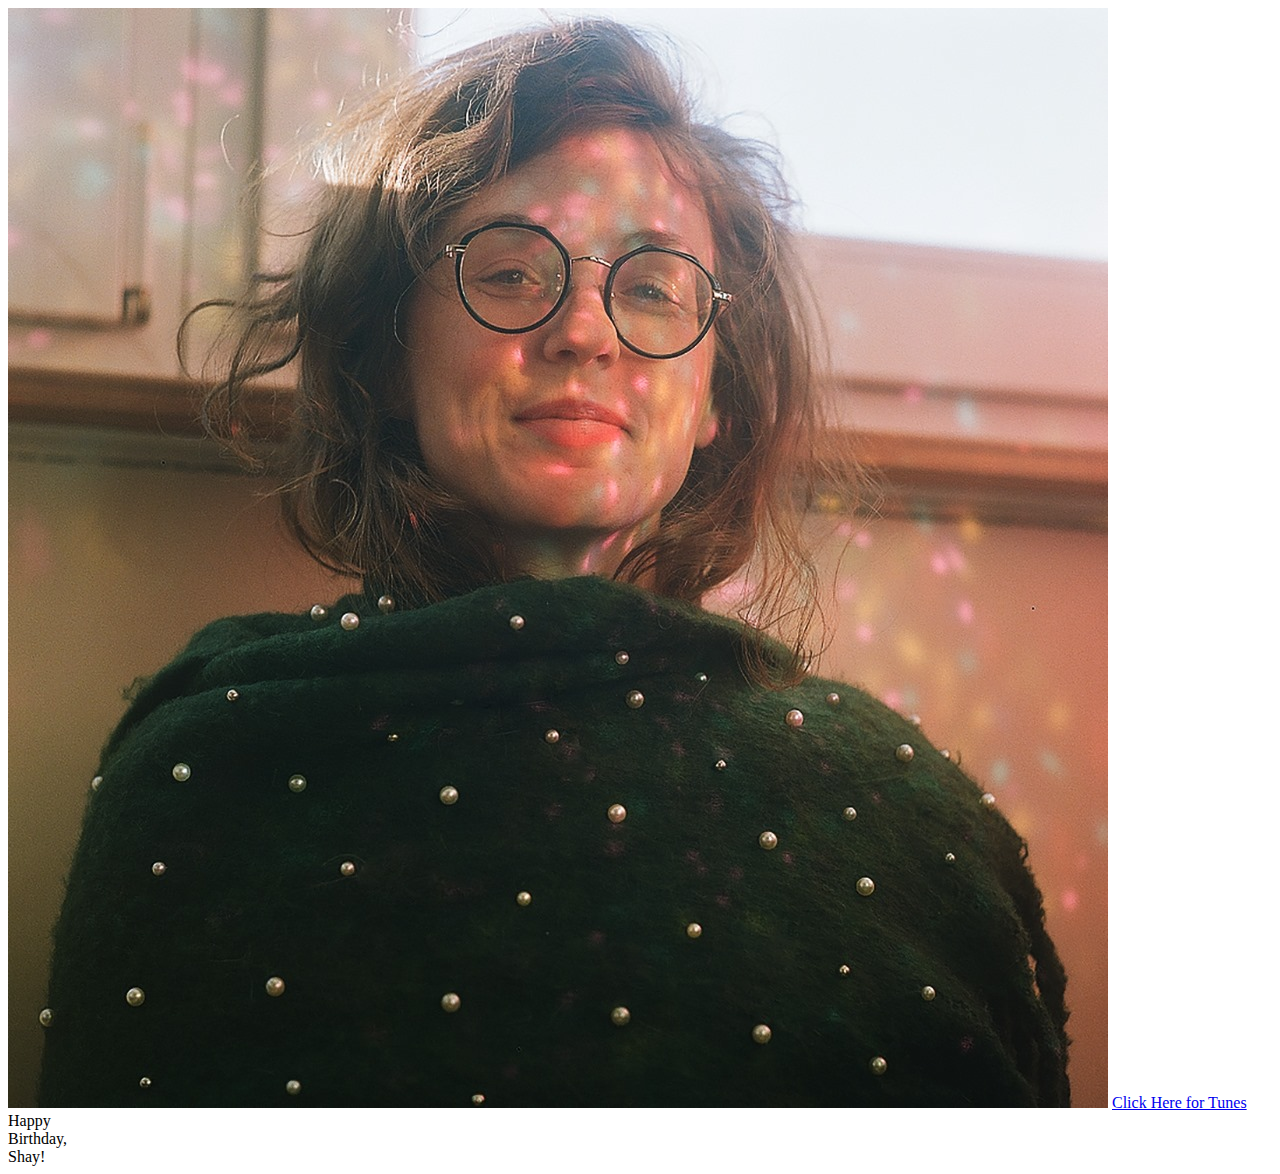
==== index.html @ dd0a4d09 "Add files via upload" ====
<!DOCTYPE html>

<head>
    <meta charset="utf-8">

    <title>Shay</title>
    <link rel="stylesheet" href="CSS/styles.css">



</head>

<body>
	<script type='text/javascript' src='bug-min.js'></script>
		<script type='text/javascript'>
			// default fruit fly bug:
			new BugController({
			});

			// default spiders:
			new SpiderController({
			});
		</script>

    <img src="shay.jpg">
    <a href="https://open.spotify.com/playlist/3IHg18drNLzuSXMT5RgKuP?si=bTEbR6sWQBmivKhoNfID8Q">Click Here for
        Tunes</a>
    <link href='https://fonts.googleapis.com/css?family=Quicksand' rel='stylesheet' type='text/css'>

    <div id="typewriter">
        <div id="platen">
            <div id="carriage-lever">
            </div>
            <div id="platen-knob-right"></div>
            <div id="platen-knob-left"></div>
        </div>
        <div id="paper">
            <div id="note">Happy<br>Birthday,<br>Shay!<br></div>
        </div>
        <div id="body">
            <div id="top"></div>
            <div id="opening">
                <div id="internal-shadow"></div>
                <div id="internal-hollow"></div>
                <div id="internal-board-crop">
                    <div id="internal-board"></div>
                </div>
            </div>
            <div id="internal-board2-crop">
                <div id="internal-board2"></div>
            </div>
            <div id="cutaway"></div>
            <div id="front">
                <div id="keyboard"></div>
                <div id="keys"></div>
            </div>
        </div>
    </div>


</body>


</html>
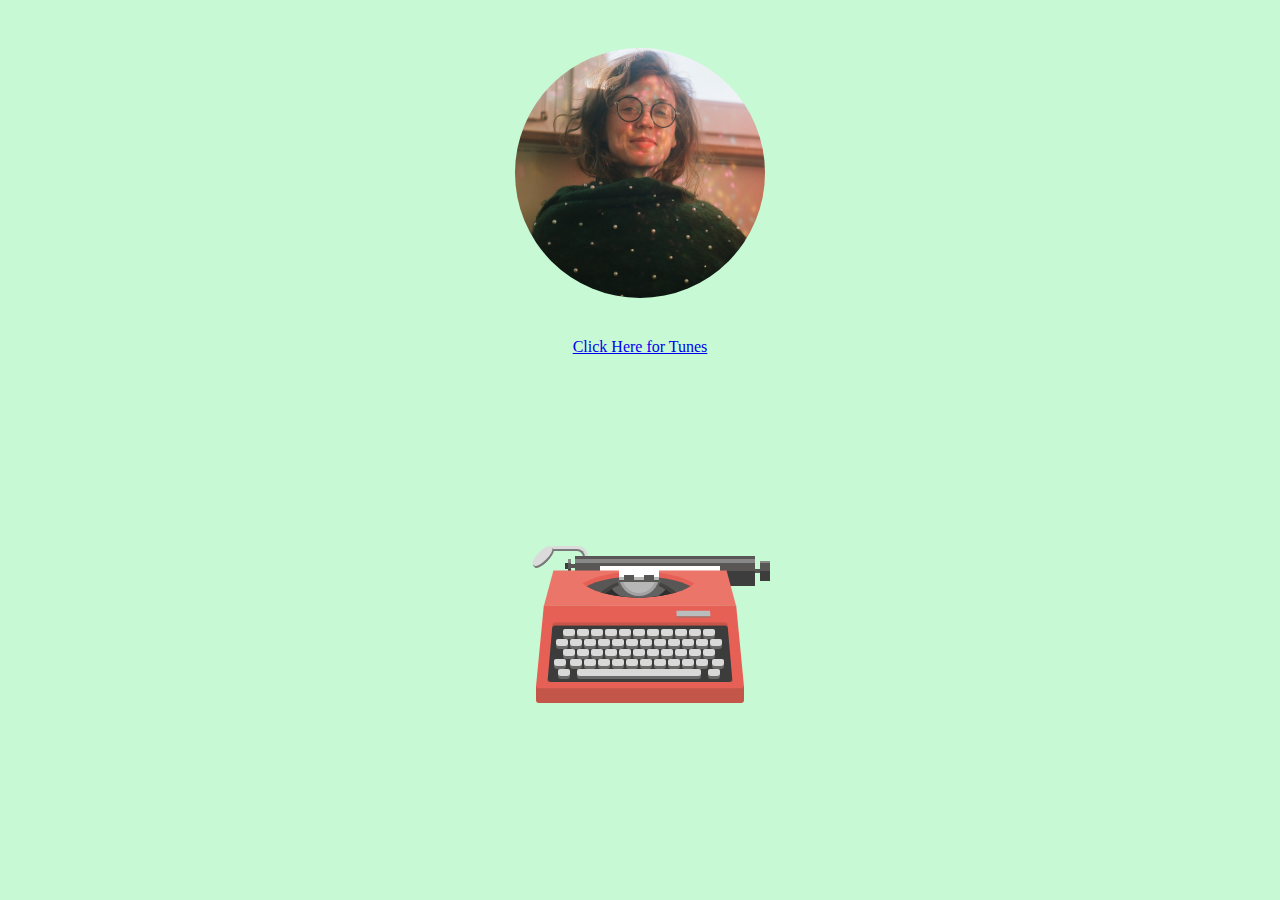
==== commit 5e26edc4: "Update index.html" ====
--- a/index.html
+++ b/index.html
@@ -4,7 +4,7 @@
     <meta charset="utf-8">
 
     <title>Shay</title>
-    <link rel="stylesheet" href="CSS/styles.css">
+    <link rel="stylesheet" href="styles.css">
 
 
 
@@ -61,4 +61,4 @@
 </body>
 
 
-</html>+</html>
--- a/styles.css
+++ b/styles.css
@@ -0,0 +1,654 @@
+a {
+    text-align: center;
+    display: block;
+    font-family: ;
+}
+img {
+    height: 250px;
+    border-radius: 50%;
+    display: block;
+    margin-left: auto;
+    margin-right: auto;
+    padding: 40px;
+  }
+
+body {
+    background:#c7f9d4;
+  }
+  
+  #typewriter {
+    position:relative;
+    width:300px;
+    height:300px;
+    margin:0 auto;
+    top:100px;
+    overflow:hidden;
+  }
+  
+  #platen {
+    position:absolute;
+    width:180px;
+    height:30px;
+    top:100px;
+    left:85px;
+    background:#585755;
+    -webkit-animation: platen-type 5s 3, fall-away 20s forwards; /* Chrome, Safari, Opera */
+    -moz-animation: platen-type 5s 3, fall-away 20s forwards;
+    animation: platen-type 5s 3, fall-away 20s forwards;
+  }
+  
+  #platen:before {
+    position:absolute;
+    width:180px;
+    height:15px;
+    top:15px;
+    background:#3d3d3d;
+    content:'';
+  }
+  
+  #platen:after {
+    position:absolute;
+    width:180px;
+    height:4px;
+    top:3px;
+    background:#888888;
+    content:'';
+    box-shadow:0 12px #3d3d3d,
+      0 16px #3d3d3d,
+      0 20px #3d3d3d;
+  }
+  
+  #platen-knob-right {
+    position:absolute;
+    width:50px;
+    height:4px;
+    top:13px;
+    left:140px;
+    background:#585755;
+  }
+  
+  #platen-knob-right:before {
+    position:absolute;
+    width:10px;
+    height:8px;
+    top:-6px;
+    left:45px;
+    background:#585755;
+    box-shadow:0 -2px #888888,
+      0 6px #3d3d3d,
+      0 10px #3d3d3d;
+    content:'';
+  }
+  
+  #platen-knob-left {
+    position:absolute;
+    width:30px;
+    height:4px;
+    top:8px;
+    left:-10px;
+    background:#585755;
+  }
+  
+  #platen-knob-left:before {
+    position:absolute;
+    width:3px;
+    height:6px;
+    top:-1px;
+    left:3px;
+    background:#585755;
+    box-shadow:0 -4px #888888,
+      0 4px #3d3d3d,
+      -3px 0 #3d3d3d;
+    content:'';
+  }
+  
+  #platen-knob-left:after {
+    position:absolute;
+    width:10px;
+    height:15px;
+    left:15px;
+    top:-8px;
+    background:#585755;
+    content:'';
+  }
+  
+  #carriage-lever {
+    position:absolute;
+    width:40px;
+    height:30px;
+    top:-10px;
+    left:-30px;
+    -moz-border-radius: 10px;
+    -webkit-border-radius: 10px;
+    border-radius: 10px;
+    border-top: 3px solid #dbdbdb;
+    border-right: 3px solid #dbdbdb;
+  }
+  #carriage-lever:before {
+    position:absolute;
+    width:40px;
+    height:30px;
+    top:0px;
+    left:-2px;
+    -moz-border-radius: 10px;
+    -webkit-border-radius: 10px;
+    border-radius: 8px;
+    border-top: 2px solid #7a7a7a ;
+    border-right: 2px solid #7a7a7a ;
+    content:'';
+  }
+  
+  #carriage-lever:after {
+    position:absolute;
+    width:25px;
+    height:10px;
+    top:2px;
+    left:-15px;
+    background:#dbdbdb;
+    content:'';
+    border-radius:30px/10px;
+    -webkit-transform:rotate(-45deg);
+    transform:rotate(-45deg);
+    box-shadow:0 2px #7a7a7a,
+      -1px 2px #7a7a7a;
+  }
+  
+  #paper {
+    position:absolute;
+    width:120px;
+    height:125px;
+    top:110px;
+    left:110px;
+    background:#fff;
+    -webkit-animation: paper-type 5s 3, paper-type2 15s forwards; /* Chrome, Safari, Opera */
+    -moz-animation: paper-type 5s 3, paper-type2 15s forwards;
+    animation: paper-type 5s 3, paper-type2 15s forwards;
+  }
+  
+  #note {
+    position:relative;
+    width:auto;
+    font-family:courier;
+    padding:5px;
+    overflow:hidden;
+  }
+  
+  #body {
+    position:relative;
+    width:200px;
+    height:200px;
+    margin:0 auto;
+    top:100px;
+    -webkit-animation: fall-away 20s forwards; /* Chrome, Safari, Opera */
+    -moz-animation: fall-away 20s forwards;
+    animation: fall-away 20s forwards;
+  }
+  
+  #sizer {
+    position:absolute;
+    width:100px;
+    height:34px;
+    top:115px;
+    background:#444;
+  }
+  
+  #top-front {
+    position:relative;
+    width:200px;
+    height:62px;
+    top:22px;
+    margin:0 auto;
+    overflow:hidden;
+  }
+  
+  #top {
+    position:relative;
+    width:182px;
+    height:62px;
+    margin:0 auto;
+    background:#eb7568;
+    -webkit-transform:perspective(500px) rotate3d(1, 0, 0, 56deg);
+    transform:perspective(500px) rotate3d(1, 0, 0, 56deg);
+  }
+  
+  #opening {
+    position:absolute;
+    width:125px;
+    height:125px;
+    top:-46px;
+    left:36px;
+    //background:#111;
+    border-radius: 100px;
+    z-index:0;
+    -webkit-transform:scaleY(.4);
+    transform:scaleY(.4);
+    overflow:hidden;
+  }
+  
+  #internal-shadow {
+    position:absolute;
+    width:135px;
+    height:135px;
+    top:60px;
+    left:-5px;
+    background:#e76056;
+    border-radius: 100px;
+  }
+  
+  #internal-hollow {
+    position:absolute;
+    width:135px;
+    height:135px;
+    top:72px;
+    left:-5px;
+    background:#585756;
+    border-radius: 100px;
+  }
+  
+  #internal-hollow:before {
+    position:absolute;
+    width:99px;
+    height:99px;
+    top:55px;
+    left:18px;
+    background:#434240;
+    border-radius: 100px;
+    -webkit-transform:scaleY(2);
+    transform:scaleY(2);
+    content:'';
+  }
+  
+  #internal-hollow:after {
+    position:absolute;
+    width:93px;
+    height:93px;
+    top:62px;
+    left:21px;
+    background:#2e2e2e;
+    border-radius: 100px;
+    -webkit-transform:scaleY(2);
+    transform:scaleY(2);
+    content:'';
+  }
+  
+  #internal-board-crop {
+    position:absolute;
+    width:88px;
+    height:88px;
+    top:129px;
+    left:18px;
+    border-radius: 100px;
+    -webkit-transform:scaleY(2);
+    transform:scaleY(2);
+    overflow:hidden;
+  }
+  
+  #internal-board {
+    position:absolute;
+    width: 0;
+    height: 0;
+    top:-43px;
+    left:11px;
+    border-left: 34px solid transparent;
+    border-right: 34px solid transparent;
+    border-bottom: 60px solid #626262;
+    -moz-border-radius: 50%;
+    -webkit-border-radius: 50%;
+    border-radius: 50%;
+    -webkit-transform:scaleY(1.25);
+    transform:scaleY(1.25);
+  }
+  
+  #internal-board2-crop {
+    position:absolute;
+    width:100px;
+    height:50px;
+    top:24px;
+    left:77px;
+    overflow:hidden;
+  }
+  
+  #internal-board2 {
+    position:absolute;
+    width:44px;
+    height:44px;
+    top:-26px;
+    background:#626262;
+    -moz-border-radius: 50%;
+    -webkit-border-radius: 50%;
+    border-radius: 50%;
+  }
+  
+  #internal-board2:before {
+    position:absolute;
+    width:40px;
+    height:40px;
+    top:2px;
+    left:2px;
+    background:#a2a2a2;
+    -moz-border-radius: 50%;
+    -webkit-border-radius: 50%;
+    border-radius: 50%;
+    content:'';
+  }
+  
+  #internal-board2:after {
+    position:absolute;
+    width:34px;
+    height:34px;
+    top:5px;
+    left:5px;
+    background:#b7b7b7;
+    -moz-border-radius: 50%;
+    -webkit-border-radius: 50%;
+    border-radius: 50%;
+    content:'';
+  }
+  
+  #cutaway {
+    position:absolute;
+    width:40px;
+    height:10px;
+    top:14px;
+    left:79px;
+    background:#fff;
+  }
+  
+  #cutaway:before {
+    position:absolute;
+    width:40px;
+    height:3px;
+    top:7px;
+    background:#b7b7b7;
+    box-shadow:0 2px #575754;
+    content:'';
+  }
+  
+  #cutaway:after {
+    position:absolute;
+    width:10px;
+    height:5px;
+    left:5px;
+    top:5px;
+    background:#575757;
+    box-shadow:20px 0 #575754;
+    content:'';
+  }
+  
+  #front:before {
+    position:absolute;
+    width:200px;
+    height:100px;
+    top:-91px;
+    left:4px;
+    background:#e76056;
+    border-radius:0 0 3px 3px;
+    -webkit-transform:perspective(700px) rotate3d(1, 0, 0, 34deg);
+    transform:perspective(700px) rotate3d(1, 0, 0, 34deg);
+    content:'';
+  }
+  
+  #body #front {
+    position:relative;
+    width:208px;
+    height:17px;
+    top:68px;
+    left:-4px;
+    margin:0 auto;
+    background:#c45549;
+    border-radius:0 0 3px 3px;
+  }
+  
+  #keyboard {
+    position:relative;
+    width:180px;
+    height:68px;
+    top:-67px;
+    margin:0 auto;
+    background:#3c3c3c;
+    border-radius:3px;
+    box-shadow:0 -4px #c85549;
+    -webkit-transform:perspective(700px) rotate3d(1, 0, 0, 34deg);
+    transform:perspective(700px) rotate3d(1, 0, 0, 34deg);
+  }
+  
+  #keyboard:after {
+    position:absolute;
+    width:35px;
+    height:7px;
+    top:-19px;
+    left:128px;
+    background:#b9bdbe;
+    box-shadow:0 2px #ae6d64;
+    content:'';
+  }
+  
+  #keys {
+    position:relative;
+    width:12px;
+    height:7px;
+    top:-122px;
+    left:27px;
+    background:#696967;
+    border-radius:1px 1px 3px 3px;
+    box-shadow:14px 0 #696967,
+      28px 0 #696967,
+      42px 0 #696967,
+      56px 0 #696967,
+      70px 0 #696967,
+      84px 0 #696967,
+      98px 0 #696967,
+      112px 0 #696967,
+      126px 0 #696967,
+      140px 0 #696967,
+      -7px 10px #696967,
+      7px 10px #696967,
+      21px 10px #696967,
+      35px 10px #696967,
+      49px 10px #696967,
+      63px 10px #696967,
+      77px 10px #696967,
+      91px 10px #696967,
+      105px 10px #696967,
+      119px 10px #696967,
+      133px 10px #696967,
+      147px 10px #696967,
+      0 20px #696967,
+      14px 20px #696967,
+      28px 20px #696967,
+      42px 20px #696967,
+      56px 20px #696967,
+      70px 20px #696967,
+      84px 20px #696967,
+      98px 20px #696967,
+      112px 20px #696967,
+      126px 20px #696967,
+      140px 20px #696967,
+      -9px 30px #696967,
+      7px 30px #696967,
+      21px 30px #696967,
+      35px 30px #696967,
+      49px 30px #696967,
+      63px 30px #696967,
+      77px 30px #696967,
+      91px 30px #696967,
+      105px 30px #696967,
+      119px 30px #696967,
+      133px 30px #696967,
+      149px 30px #696967,
+      -5px 40px #696967,
+      145px 40px #696967;
+  }
+  
+  #keys:before {
+    position:absolute;
+    width:12px;
+    height:7px;
+    top:-3px;
+    background:#d9d9d9;
+    border-radius:2px 2px 3px 3px;
+    box-shadow:14px 0 #d9d9d9,
+      28px 0 #d9d9d9,
+      42px 0 #d9d9d9,
+      56px 0 #d9d9d9,
+      70px 0 #d9d9d9,
+      84px 0 #d9d9d9,
+      98px 0 #d9d9d9,
+      112px 0 #d9d9d9,
+      126px 0 #d9d9d9,
+      140px 0 #d9d9d9,
+      -7px 10px #d9d9d9,
+      7px 10px #d9d9d9,
+      21px 10px #d9d9d9,
+      35px 10px #d9d9d9,
+      49px 10px #d9d9d9,
+      63px 10px #d9d9d9,
+      77px 10px #d9d9d9,
+      91px 10px #d9d9d9,
+      105px 10px #d9d9d9,
+      119px 10px #d9d9d9,
+      133px 10px #d9d9d9,
+      147px 10px #d9d9d9,
+      0 20px #d9d9d9,
+      14px 20px #d9d9d9,
+      28px 20px #d9d9d9,
+      42px 20px #d9d9d9,
+      56px 20px #d9d9d9,
+      70px 20px #d9d9d9,
+      84px 20px #d9d9d9,
+      98px 20px #d9d9d9,
+      112px 20px #d9d9d9,
+      126px 20px #d9d9d9,
+      140px 20px #d9d9d9,
+      -9px 30px #d9d9d9,
+      7px 30px #d9d9d9,
+      21px 30px #d9d9d9,
+      35px 30px #d9d9d9,
+      49px 30px #d9d9d9,
+      63px 30px #d9d9d9,
+      77px 30px #d9d9d9,
+      91px 30px #d9d9d9,
+      105px 30px #d9d9d9,
+      119px 30px #d9d9d9,
+      133px 30px #d9d9d9,
+      149px 30px #d9d9d9,
+      -5px 40px #d9d9d9,
+      145px 40px #d9d9d9;
+    content:'';
+  }
+  
+  #keys:after {
+    position:absolute;
+    width:124px;
+    height:7px;
+    top:37px;
+    left:14px;
+    background:#d9d9d9;
+    border-radius:2px 2px 3px 3px;
+    content:'';
+    box-shadow:0 3px #696969;
+  }
+  
+  #credit{
+    position:relative;
+    top:110px;
+    font-family:'Quicksand', sans-serif;
+    text-align:center;
+    color:#555;
+    font-size:24px;
+  }
+  
+  #credit a{
+    color:#779984;
+    text-decoration:none;
+  }
+  
+  /* Chrome, Safari, Opera */
+  @-webkit-keyframes platen-type {
+    0% {left:85px;}
+    10% {left:80px;}
+    20% {left:75px;}
+    30% {left:70px;}
+    40% {left:65px;}
+    50% {left:60px;}
+    60% {left:55px;}
+    70% {left:50px;}
+    80% {left:45px;}
+  }
+  
+  /* Standard syntax */
+  @keyframes platen-type {
+    0% {left:85px;}
+    10% {left:80px;}
+    20% {left:75px;}
+    30% {left:70px;}
+    40% {left:65px;}
+    50% {left:60px;}
+    60% {left:55px;}
+    70% {left:50px;}
+    80% {left:45px;}
+  }
+  
+  /* Chrome, Safari, Opera */
+  @-webkit-keyframes paper-type {
+    0% {left:110px;}
+    10% {left:105px;}
+    20% {left:100px;}
+    30% {left:95px;}
+    40% {left:90px;}
+    50% {left:85px;}
+    60% {left:80px;}
+    70% {left:75px;}
+    80% {left:70px;}
+  }
+  
+  /* Standard syntax */
+  @keyframes paper-type {
+    0% {left:110px;}
+    10% {left:105px;}
+    20% {left:100px;}
+    30% {left:95px;}
+    40% {left:90px;}
+    50% {left:85px;}
+    60% {left:80px;}
+    70% {left:75px;}
+    80% {left:70px;}
+  }
+  
+  /* Chrome, Safari, Opera */
+  @-webkit-keyframes paper-type2 {
+    0% {top:110px; height:125px;}
+    30% {top:110px;}
+    33% {top:90px;}
+    63% {top:90px;}
+    66% {top:70px;}
+    96% {top:70px; height:125px;}
+    100% {top:50px; height:165px;}
+  }
+  
+  /* Standard syntax */
+  @keyframes paper-type2 {
+    0% {top:110px; height:125px;}
+    30% {top:110px;}
+    33% {top:92px;}
+    63% {top:92px;}
+    66% {top:74px;}
+    96% {top:74px; height:125px;}
+    100% {top:56px; height:165px;}
+  }
+  
+  /* Chrome, Safari, Opera */
+  @-webkit-keyframes fall-away {
+    0% {top:100px;}
+    75% {top:100px;}
+    100% {top:400px;}
+  }
+  
+  /* Standard syntax */
+  @keyframes fall-away {
+    0% {top:100px;}
+    75% {top:100px;}
+    100% {top:400px;}
+  }
+
+
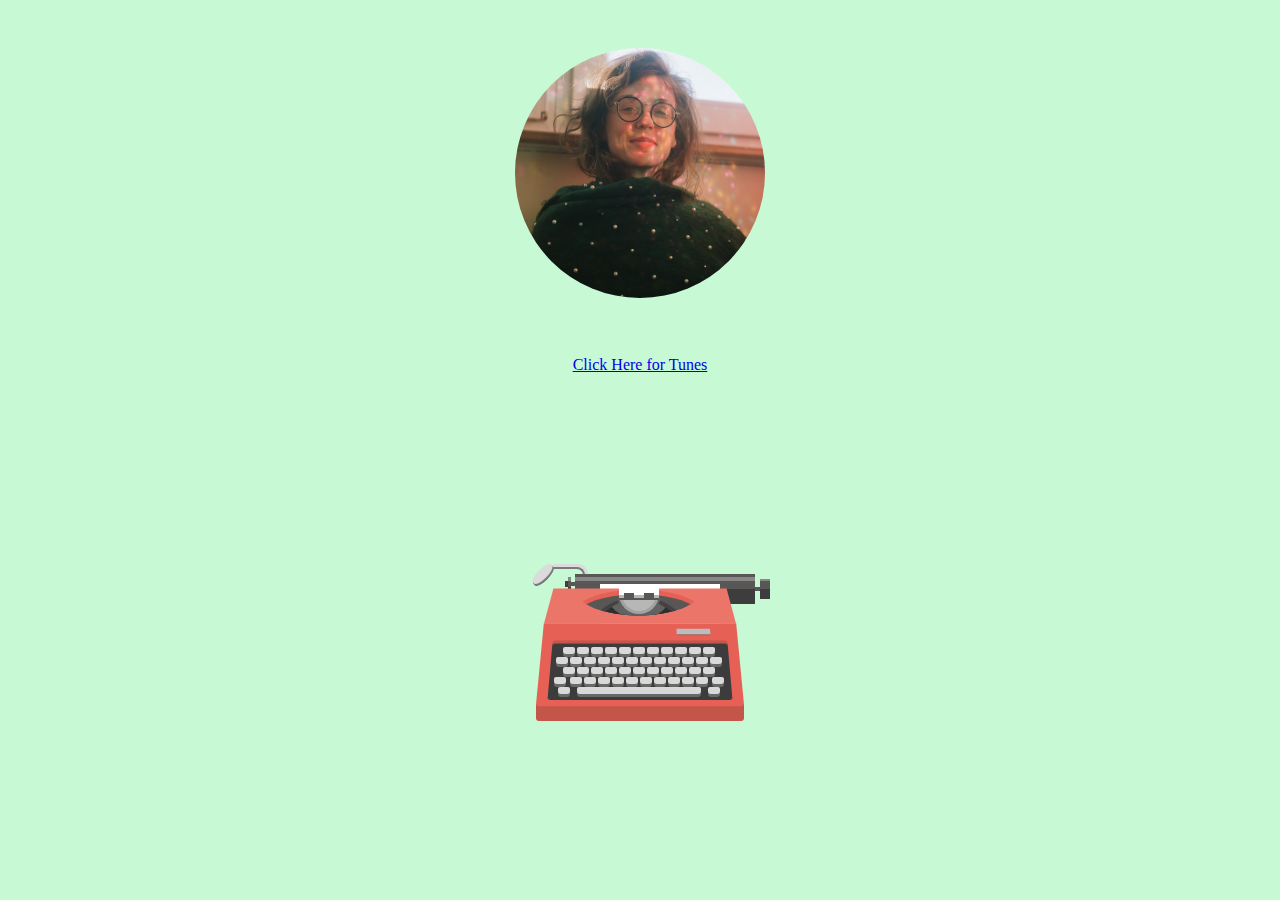
==== commit 770891aa: "Update index.html" ====
--- a/index.html
+++ b/index.html
@@ -11,18 +11,17 @@
 </head>
 
 <body>
-	<script type='text/javascript' src='bug-min.js'></script>
-		<script type='text/javascript'>
-			// default fruit fly bug:
-			new BugController({
-			});
+    <script type='text/javascript' src='bug-min.js'></script>
+    <script type='text/javascript'>
+        // default fruit fly bug:
+        new BugController({});
 
-			// default spiders:
-			new SpiderController({
-			});
-		</script>
+        // default spiders:
+        new SpiderController({});
+    </script>
 
     <img src="shay.jpg">
+    <br>
     <a href="https://open.spotify.com/playlist/3IHg18drNLzuSXMT5RgKuP?si=bTEbR6sWQBmivKhoNfID8Q">Click Here for
         Tunes</a>
     <link href='https://fonts.googleapis.com/css?family=Quicksand' rel='stylesheet' type='text/css'>
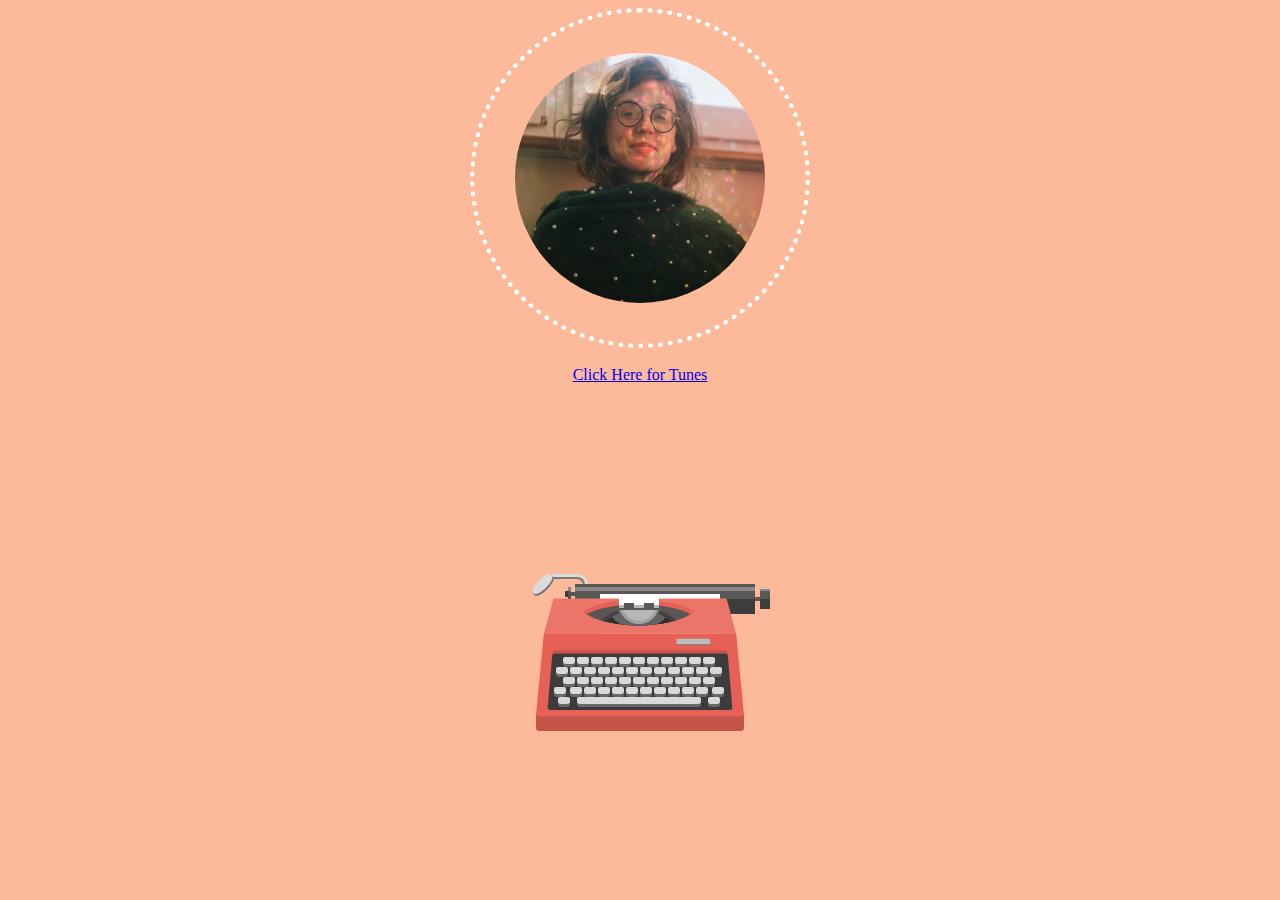
==== commit d785ee4c: "Update index.html" ====
--- a/index.html
+++ b/index.html
@@ -5,7 +5,6 @@
 
     <title>Shay</title>
     <link rel="stylesheet" href="styles.css">
-
 
 
 </head>
--- a/styles.css
+++ b/styles.css
@@ -1,654 +1,824 @@
 a {
-    text-align: center;
-    display: block;
-    font-family: ;
-}
+  text-align: center;
+  display: block;
+  font-family: ;
+}
+
 img {
-    height: 250px;
-    border-radius: 50%;
-    display: block;
-    margin-left: auto;
-    margin-right: auto;
-    padding: 40px;
-  }
+  height: 250px;
+  border-radius: 50%;
+  display: block;
+  margin-left: auto;
+  margin-right: auto;
+  padding: 40px;
+  border: dotted 5px white;
+}
 
 body {
-    background:#c7f9d4;
-  }
-  
-  #typewriter {
-    position:relative;
-    width:300px;
-    height:300px;
-    margin:0 auto;
-    top:100px;
-    overflow:hidden;
-  }
-  
-  #platen {
-    position:absolute;
-    width:180px;
-    height:30px;
-    top:100px;
-    left:85px;
-    background:#585755;
-    -webkit-animation: platen-type 5s 3, fall-away 20s forwards; /* Chrome, Safari, Opera */
-    -moz-animation: platen-type 5s 3, fall-away 20s forwards;
-    animation: platen-type 5s 3, fall-away 20s forwards;
-  }
-  
-  #platen:before {
-    position:absolute;
-    width:180px;
-    height:15px;
-    top:15px;
-    background:#3d3d3d;
-    content:'';
-  }
-  
-  #platen:after {
-    position:absolute;
-    width:180px;
-    height:4px;
-    top:3px;
-    background:#888888;
-    content:'';
-    box-shadow:0 12px #3d3d3d,
-      0 16px #3d3d3d,
-      0 20px #3d3d3d;
-  }
-  
-  #platen-knob-right {
-    position:absolute;
-    width:50px;
-    height:4px;
-    top:13px;
-    left:140px;
-    background:#585755;
-  }
-  
-  #platen-knob-right:before {
-    position:absolute;
-    width:10px;
-    height:8px;
-    top:-6px;
-    left:45px;
-    background:#585755;
-    box-shadow:0 -2px #888888,
-      0 6px #3d3d3d,
-      0 10px #3d3d3d;
-    content:'';
-  }
-  
-  #platen-knob-left {
-    position:absolute;
-    width:30px;
-    height:4px;
-    top:8px;
-    left:-10px;
-    background:#585755;
-  }
-  
-  #platen-knob-left:before {
-    position:absolute;
-    width:3px;
-    height:6px;
-    top:-1px;
-    left:3px;
-    background:#585755;
-    box-shadow:0 -4px #888888,
-      0 4px #3d3d3d,
-      -3px 0 #3d3d3d;
-    content:'';
-  }
-  
-  #platen-knob-left:after {
-    position:absolute;
-    width:10px;
-    height:15px;
-    left:15px;
-    top:-8px;
-    background:#585755;
-    content:'';
-  }
-  
-  #carriage-lever {
-    position:absolute;
-    width:40px;
-    height:30px;
-    top:-10px;
-    left:-30px;
-    -moz-border-radius: 10px;
-    -webkit-border-radius: 10px;
-    border-radius: 10px;
-    border-top: 3px solid #dbdbdb;
-    border-right: 3px solid #dbdbdb;
-  }
-  #carriage-lever:before {
-    position:absolute;
-    width:40px;
-    height:30px;
-    top:0px;
-    left:-2px;
-    -moz-border-radius: 10px;
-    -webkit-border-radius: 10px;
-    border-radius: 8px;
-    border-top: 2px solid #7a7a7a ;
-    border-right: 2px solid #7a7a7a ;
-    content:'';
-  }
-  
-  #carriage-lever:after {
-    position:absolute;
-    width:25px;
-    height:10px;
-    top:2px;
-    left:-15px;
-    background:#dbdbdb;
-    content:'';
-    border-radius:30px/10px;
-    -webkit-transform:rotate(-45deg);
-    transform:rotate(-45deg);
-    box-shadow:0 2px #7a7a7a,
-      -1px 2px #7a7a7a;
-  }
-  
-  #paper {
-    position:absolute;
-    width:120px;
-    height:125px;
-    top:110px;
-    left:110px;
-    background:#fff;
-    -webkit-animation: paper-type 5s 3, paper-type2 15s forwards; /* Chrome, Safari, Opera */
-    -moz-animation: paper-type 5s 3, paper-type2 15s forwards;
-    animation: paper-type 5s 3, paper-type2 15s forwards;
-  }
-  
-  #note {
-    position:relative;
-    width:auto;
-    font-family:courier;
-    padding:5px;
-    overflow:hidden;
-  }
-  
-  #body {
-    position:relative;
-    width:200px;
-    height:200px;
-    margin:0 auto;
-    top:100px;
-    -webkit-animation: fall-away 20s forwards; /* Chrome, Safari, Opera */
-    -moz-animation: fall-away 20s forwards;
-    animation: fall-away 20s forwards;
-  }
-  
-  #sizer {
-    position:absolute;
-    width:100px;
-    height:34px;
-    top:115px;
-    background:#444;
-  }
-  
-  #top-front {
-    position:relative;
-    width:200px;
-    height:62px;
-    top:22px;
-    margin:0 auto;
-    overflow:hidden;
-  }
-  
-  #top {
-    position:relative;
-    width:182px;
-    height:62px;
-    margin:0 auto;
-    background:#eb7568;
-    -webkit-transform:perspective(500px) rotate3d(1, 0, 0, 56deg);
-    transform:perspective(500px) rotate3d(1, 0, 0, 56deg);
-  }
-  
-  #opening {
-    position:absolute;
-    width:125px;
-    height:125px;
-    top:-46px;
-    left:36px;
-    //background:#111;
-    border-radius: 100px;
-    z-index:0;
-    -webkit-transform:scaleY(.4);
-    transform:scaleY(.4);
-    overflow:hidden;
-  }
-  
-  #internal-shadow {
-    position:absolute;
-    width:135px;
-    height:135px;
-    top:60px;
-    left:-5px;
-    background:#e76056;
-    border-radius: 100px;
-  }
-  
-  #internal-hollow {
-    position:absolute;
-    width:135px;
-    height:135px;
-    top:72px;
-    left:-5px;
-    background:#585756;
-    border-radius: 100px;
-  }
-  
-  #internal-hollow:before {
-    position:absolute;
-    width:99px;
-    height:99px;
-    top:55px;
-    left:18px;
-    background:#434240;
-    border-radius: 100px;
-    -webkit-transform:scaleY(2);
-    transform:scaleY(2);
-    content:'';
-  }
-  
-  #internal-hollow:after {
-    position:absolute;
-    width:93px;
-    height:93px;
-    top:62px;
-    left:21px;
-    background:#2e2e2e;
-    border-radius: 100px;
-    -webkit-transform:scaleY(2);
-    transform:scaleY(2);
-    content:'';
-  }
-  
-  #internal-board-crop {
-    position:absolute;
-    width:88px;
-    height:88px;
-    top:129px;
-    left:18px;
-    border-radius: 100px;
-    -webkit-transform:scaleY(2);
-    transform:scaleY(2);
-    overflow:hidden;
-  }
-  
-  #internal-board {
-    position:absolute;
-    width: 0;
-    height: 0;
-    top:-43px;
-    left:11px;
-    border-left: 34px solid transparent;
-    border-right: 34px solid transparent;
-    border-bottom: 60px solid #626262;
-    -moz-border-radius: 50%;
-    -webkit-border-radius: 50%;
-    border-radius: 50%;
-    -webkit-transform:scaleY(1.25);
-    transform:scaleY(1.25);
-  }
-  
-  #internal-board2-crop {
-    position:absolute;
-    width:100px;
-    height:50px;
-    top:24px;
-    left:77px;
-    overflow:hidden;
-  }
-  
-  #internal-board2 {
-    position:absolute;
-    width:44px;
-    height:44px;
-    top:-26px;
-    background:#626262;
-    -moz-border-radius: 50%;
-    -webkit-border-radius: 50%;
-    border-radius: 50%;
-  }
-  
-  #internal-board2:before {
-    position:absolute;
-    width:40px;
-    height:40px;
-    top:2px;
-    left:2px;
-    background:#a2a2a2;
-    -moz-border-radius: 50%;
-    -webkit-border-radius: 50%;
-    border-radius: 50%;
-    content:'';
-  }
-  
-  #internal-board2:after {
-    position:absolute;
-    width:34px;
-    height:34px;
-    top:5px;
-    left:5px;
-    background:#b7b7b7;
-    -moz-border-radius: 50%;
-    -webkit-border-radius: 50%;
-    border-radius: 50%;
-    content:'';
-  }
-  
-  #cutaway {
-    position:absolute;
-    width:40px;
-    height:10px;
-    top:14px;
-    left:79px;
-    background:#fff;
-  }
-  
-  #cutaway:before {
-    position:absolute;
-    width:40px;
-    height:3px;
-    top:7px;
-    background:#b7b7b7;
-    box-shadow:0 2px #575754;
-    content:'';
-  }
-  
-  #cutaway:after {
-    position:absolute;
-    width:10px;
-    height:5px;
-    left:5px;
-    top:5px;
-    background:#575757;
-    box-shadow:20px 0 #575754;
-    content:'';
-  }
-  
-  #front:before {
-    position:absolute;
-    width:200px;
-    height:100px;
-    top:-91px;
-    left:4px;
-    background:#e76056;
-    border-radius:0 0 3px 3px;
-    -webkit-transform:perspective(700px) rotate3d(1, 0, 0, 34deg);
-    transform:perspective(700px) rotate3d(1, 0, 0, 34deg);
-    content:'';
-  }
-  
-  #body #front {
-    position:relative;
-    width:208px;
-    height:17px;
-    top:68px;
-    left:-4px;
-    margin:0 auto;
-    background:#c45549;
-    border-radius:0 0 3px 3px;
-  }
-  
-  #keyboard {
-    position:relative;
-    width:180px;
-    height:68px;
-    top:-67px;
-    margin:0 auto;
-    background:#3c3c3c;
-    border-radius:3px;
-    box-shadow:0 -4px #c85549;
-    -webkit-transform:perspective(700px) rotate3d(1, 0, 0, 34deg);
-    transform:perspective(700px) rotate3d(1, 0, 0, 34deg);
-  }
-  
-  #keyboard:after {
-    position:absolute;
-    width:35px;
-    height:7px;
-    top:-19px;
-    left:128px;
-    background:#b9bdbe;
-    box-shadow:0 2px #ae6d64;
-    content:'';
-  }
-  
-  #keys {
-    position:relative;
-    width:12px;
-    height:7px;
-    top:-122px;
-    left:27px;
-    background:#696967;
-    border-radius:1px 1px 3px 3px;
-    box-shadow:14px 0 #696967,
-      28px 0 #696967,
-      42px 0 #696967,
-      56px 0 #696967,
-      70px 0 #696967,
-      84px 0 #696967,
-      98px 0 #696967,
-      112px 0 #696967,
-      126px 0 #696967,
-      140px 0 #696967,
-      -7px 10px #696967,
-      7px 10px #696967,
-      21px 10px #696967,
-      35px 10px #696967,
-      49px 10px #696967,
-      63px 10px #696967,
-      77px 10px #696967,
-      91px 10px #696967,
-      105px 10px #696967,
-      119px 10px #696967,
-      133px 10px #696967,
-      147px 10px #696967,
-      0 20px #696967,
-      14px 20px #696967,
-      28px 20px #696967,
-      42px 20px #696967,
-      56px 20px #696967,
-      70px 20px #696967,
-      84px 20px #696967,
-      98px 20px #696967,
-      112px 20px #696967,
-      126px 20px #696967,
-      140px 20px #696967,
-      -9px 30px #696967,
-      7px 30px #696967,
-      21px 30px #696967,
-      35px 30px #696967,
-      49px 30px #696967,
-      63px 30px #696967,
-      77px 30px #696967,
-      91px 30px #696967,
-      105px 30px #696967,
-      119px 30px #696967,
-      133px 30px #696967,
-      149px 30px #696967,
-      -5px 40px #696967,
-      145px 40px #696967;
-  }
-  
-  #keys:before {
-    position:absolute;
-    width:12px;
-    height:7px;
-    top:-3px;
-    background:#d9d9d9;
-    border-radius:2px 2px 3px 3px;
-    box-shadow:14px 0 #d9d9d9,
-      28px 0 #d9d9d9,
-      42px 0 #d9d9d9,
-      56px 0 #d9d9d9,
-      70px 0 #d9d9d9,
-      84px 0 #d9d9d9,
-      98px 0 #d9d9d9,
-      112px 0 #d9d9d9,
-      126px 0 #d9d9d9,
-      140px 0 #d9d9d9,
-      -7px 10px #d9d9d9,
-      7px 10px #d9d9d9,
-      21px 10px #d9d9d9,
-      35px 10px #d9d9d9,
-      49px 10px #d9d9d9,
-      63px 10px #d9d9d9,
-      77px 10px #d9d9d9,
-      91px 10px #d9d9d9,
-      105px 10px #d9d9d9,
-      119px 10px #d9d9d9,
-      133px 10px #d9d9d9,
-      147px 10px #d9d9d9,
-      0 20px #d9d9d9,
-      14px 20px #d9d9d9,
-      28px 20px #d9d9d9,
-      42px 20px #d9d9d9,
-      56px 20px #d9d9d9,
-      70px 20px #d9d9d9,
-      84px 20px #d9d9d9,
-      98px 20px #d9d9d9,
-      112px 20px #d9d9d9,
-      126px 20px #d9d9d9,
-      140px 20px #d9d9d9,
-      -9px 30px #d9d9d9,
-      7px 30px #d9d9d9,
-      21px 30px #d9d9d9,
-      35px 30px #d9d9d9,
-      49px 30px #d9d9d9,
-      63px 30px #d9d9d9,
-      77px 30px #d9d9d9,
-      91px 30px #d9d9d9,
-      105px 30px #d9d9d9,
-      119px 30px #d9d9d9,
-      133px 30px #d9d9d9,
-      149px 30px #d9d9d9,
-      -5px 40px #d9d9d9,
-      145px 40px #d9d9d9;
-    content:'';
-  }
-  
-  #keys:after {
-    position:absolute;
-    width:124px;
-    height:7px;
-    top:37px;
-    left:14px;
-    background:#d9d9d9;
-    border-radius:2px 2px 3px 3px;
-    content:'';
-    box-shadow:0 3px #696969;
-  }
-  
-  #credit{
-    position:relative;
-    top:110px;
-    font-family:'Quicksand', sans-serif;
-    text-align:center;
-    color:#555;
-    font-size:24px;
-  }
-  
-  #credit a{
-    color:#779984;
-    text-decoration:none;
-  }
-  
+  background: #fdba9a;
+}
+
+#typewriter {
+  position: relative;
+  width: 300px;
+  height: 300px;
+  margin: 0 auto;
+  top: 100px;
+  overflow: hidden;
+}
+
+#platen {
+  position: absolute;
+  width: 180px;
+  height: 30px;
+  top: 100px;
+  left: 85px;
+  background: #585755;
+  -webkit-animation: platen-type 5s 3, fall-away 20s forwards;
   /* Chrome, Safari, Opera */
-  @-webkit-keyframes platen-type {
-    0% {left:85px;}
-    10% {left:80px;}
-    20% {left:75px;}
-    30% {left:70px;}
-    40% {left:65px;}
-    50% {left:60px;}
-    60% {left:55px;}
-    70% {left:50px;}
-    80% {left:45px;}
-  }
-  
-  /* Standard syntax */
-  @keyframes platen-type {
-    0% {left:85px;}
-    10% {left:80px;}
-    20% {left:75px;}
-    30% {left:70px;}
-    40% {left:65px;}
-    50% {left:60px;}
-    60% {left:55px;}
-    70% {left:50px;}
-    80% {left:45px;}
-  }
-  
+  -moz-animation: platen-type 5s 3, fall-away 20s forwards;
+  animation: platen-type 5s 3, fall-away 20s forwards;
+}
+
+#platen:before {
+  position: absolute;
+  width: 180px;
+  height: 15px;
+  top: 15px;
+  background: #3d3d3d;
+  content: '';
+}
+
+#platen:after {
+  position: absolute;
+  width: 180px;
+  height: 4px;
+  top: 3px;
+  background: #888888;
+  content: '';
+  box-shadow: 0 12px #3d3d3d,
+    0 16px #3d3d3d,
+    0 20px #3d3d3d;
+}
+
+#platen-knob-right {
+  position: absolute;
+  width: 50px;
+  height: 4px;
+  top: 13px;
+  left: 140px;
+  background: #585755;
+}
+
+#platen-knob-right:before {
+  position: absolute;
+  width: 10px;
+  height: 8px;
+  top: -6px;
+  left: 45px;
+  background: #585755;
+  box-shadow: 0 -2px #888888,
+    0 6px #3d3d3d,
+    0 10px #3d3d3d;
+  content: '';
+}
+
+#platen-knob-left {
+  position: absolute;
+  width: 30px;
+  height: 4px;
+  top: 8px;
+  left: -10px;
+  background: #585755;
+}
+
+#platen-knob-left:before {
+  position: absolute;
+  width: 3px;
+  height: 6px;
+  top: -1px;
+  left: 3px;
+  background: #585755;
+  box-shadow: 0 -4px #888888,
+    0 4px #3d3d3d,
+    -3px 0 #3d3d3d;
+  content: '';
+}
+
+#platen-knob-left:after {
+  position: absolute;
+  width: 10px;
+  height: 15px;
+  left: 15px;
+  top: -8px;
+  background: #585755;
+  content: '';
+}
+
+#carriage-lever {
+  position: absolute;
+  width: 40px;
+  height: 30px;
+  top: -10px;
+  left: -30px;
+  -moz-border-radius: 10px;
+  -webkit-border-radius: 10px;
+  border-radius: 10px;
+  border-top: 3px solid #dbdbdb;
+  border-right: 3px solid #dbdbdb;
+}
+
+#carriage-lever:before {
+  position: absolute;
+  width: 40px;
+  height: 30px;
+  top: 0px;
+  left: -2px;
+  -moz-border-radius: 10px;
+  -webkit-border-radius: 10px;
+  border-radius: 8px;
+  border-top: 2px solid #7a7a7a;
+  border-right: 2px solid #7a7a7a;
+  content: '';
+}
+
+#carriage-lever:after {
+  position: absolute;
+  width: 25px;
+  height: 10px;
+  top: 2px;
+  left: -15px;
+  background: #dbdbdb;
+  content: '';
+  border-radius: 30px/10px;
+  -webkit-transform: rotate(-45deg);
+  transform: rotate(-45deg);
+  box-shadow: 0 2px #7a7a7a,
+    -1px 2px #7a7a7a;
+}
+
+#paper {
+  position: absolute;
+  width: 120px;
+  height: 125px;
+  top: 110px;
+  left: 110px;
+  background: #fff;
+  -webkit-animation: paper-type 5s 3, paper-type2 15s forwards;
   /* Chrome, Safari, Opera */
-  @-webkit-keyframes paper-type {
-    0% {left:110px;}
-    10% {left:105px;}
-    20% {left:100px;}
-    30% {left:95px;}
-    40% {left:90px;}
-    50% {left:85px;}
-    60% {left:80px;}
-    70% {left:75px;}
-    80% {left:70px;}
-  }
-  
-  /* Standard syntax */
-  @keyframes paper-type {
-    0% {left:110px;}
-    10% {left:105px;}
-    20% {left:100px;}
-    30% {left:95px;}
-    40% {left:90px;}
-    50% {left:85px;}
-    60% {left:80px;}
-    70% {left:75px;}
-    80% {left:70px;}
-  }
-  
+  -moz-animation: paper-type 5s 3, paper-type2 15s forwards;
+  animation: paper-type 5s 3, paper-type2 15s forwards;
+}
+
+#note {
+  position: relative;
+  width: auto;
+  font-family: courier;
+  padding: 5px;
+  overflow: hidden;
+}
+
+#body {
+  position: relative;
+  width: 200px;
+  height: 200px;
+  margin: 0 auto;
+  top: 100px;
+  -webkit-animation: fall-away 20s forwards;
   /* Chrome, Safari, Opera */
-  @-webkit-keyframes paper-type2 {
-    0% {top:110px; height:125px;}
-    30% {top:110px;}
-    33% {top:90px;}
-    63% {top:90px;}
-    66% {top:70px;}
-    96% {top:70px; height:125px;}
-    100% {top:50px; height:165px;}
-  }
-  
-  /* Standard syntax */
-  @keyframes paper-type2 {
-    0% {top:110px; height:125px;}
-    30% {top:110px;}
-    33% {top:92px;}
-    63% {top:92px;}
-    66% {top:74px;}
-    96% {top:74px; height:125px;}
-    100% {top:56px; height:165px;}
-  }
-  
-  /* Chrome, Safari, Opera */
-  @-webkit-keyframes fall-away {
-    0% {top:100px;}
-    75% {top:100px;}
-    100% {top:400px;}
-  }
-  
-  /* Standard syntax */
-  @keyframes fall-away {
-    0% {top:100px;}
-    75% {top:100px;}
-    100% {top:400px;}
-  }
-
-
+  -moz-animation: fall-away 20s forwards;
+  animation: fall-away 20s forwards;
+}
+
+#sizer {
+  position: absolute;
+  width: 100px;
+  height: 34px;
+  top: 115px;
+  background: #444;
+}
+
+#top-front {
+  position: relative;
+  width: 200px;
+  height: 62px;
+  top: 22px;
+  margin: 0 auto;
+  overflow: hidden;
+}
+
+#top {
+  position: relative;
+  width: 182px;
+  height: 62px;
+  margin: 0 auto;
+  background: #eb7568;
+  -webkit-transform: perspective(500px) rotate3d(1, 0, 0, 56deg);
+  transform: perspective(500px) rotate3d(1, 0, 0, 56deg);
+}
+
+#opening {
+  position: absolute;
+  width: 125px;
+  height: 125px;
+  top: -46px;
+  left: 36px;
+  //background:#111;
+  border-radius: 100px;
+  z-index: 0;
+  -webkit-transform: scaleY(.4);
+  transform: scaleY(.4);
+  overflow: hidden;
+}
+
+#internal-shadow {
+  position: absolute;
+  width: 135px;
+  height: 135px;
+  top: 60px;
+  left: -5px;
+  background: #e76056;
+  border-radius: 100px;
+}
+
+#internal-hollow {
+  position: absolute;
+  width: 135px;
+  height: 135px;
+  top: 72px;
+  left: -5px;
+  background: #585756;
+  border-radius: 100px;
+}
+
+#internal-hollow:before {
+  position: absolute;
+  width: 99px;
+  height: 99px;
+  top: 55px;
+  left: 18px;
+  background: #434240;
+  border-radius: 100px;
+  -webkit-transform: scaleY(2);
+  transform: scaleY(2);
+  content: '';
+}
+
+#internal-hollow:after {
+  position: absolute;
+  width: 93px;
+  height: 93px;
+  top: 62px;
+  left: 21px;
+  background: #2e2e2e;
+  border-radius: 100px;
+  -webkit-transform: scaleY(2);
+  transform: scaleY(2);
+  content: '';
+}
+
+#internal-board-crop {
+  position: absolute;
+  width: 88px;
+  height: 88px;
+  top: 129px;
+  left: 18px;
+  border-radius: 100px;
+  -webkit-transform: scaleY(2);
+  transform: scaleY(2);
+  overflow: hidden;
+}
+
+#internal-board {
+  position: absolute;
+  width: 0;
+  height: 0;
+  top: -43px;
+  left: 11px;
+  border-left: 34px solid transparent;
+  border-right: 34px solid transparent;
+  border-bottom: 60px solid #626262;
+  -moz-border-radius: 50%;
+  -webkit-border-radius: 50%;
+  border-radius: 50%;
+  -webkit-transform: scaleY(1.25);
+  transform: scaleY(1.25);
+}
+
+#internal-board2-crop {
+  position: absolute;
+  width: 100px;
+  height: 50px;
+  top: 24px;
+  left: 77px;
+  overflow: hidden;
+}
+
+#internal-board2 {
+  position: absolute;
+  width: 44px;
+  height: 44px;
+  top: -26px;
+  background: #626262;
+  -moz-border-radius: 50%;
+  -webkit-border-radius: 50%;
+  border-radius: 50%;
+}
+
+#internal-board2:before {
+  position: absolute;
+  width: 40px;
+  height: 40px;
+  top: 2px;
+  left: 2px;
+  background: #a2a2a2;
+  -moz-border-radius: 50%;
+  -webkit-border-radius: 50%;
+  border-radius: 50%;
+  content: '';
+}
+
+#internal-board2:after {
+  position: absolute;
+  width: 34px;
+  height: 34px;
+  top: 5px;
+  left: 5px;
+  background: #b7b7b7;
+  -moz-border-radius: 50%;
+  -webkit-border-radius: 50%;
+  border-radius: 50%;
+  content: '';
+}
+
+#cutaway {
+  position: absolute;
+  width: 40px;
+  height: 10px;
+  top: 14px;
+  left: 79px;
+  background: #fff;
+}
+
+#cutaway:before {
+  position: absolute;
+  width: 40px;
+  height: 3px;
+  top: 7px;
+  background: #b7b7b7;
+  box-shadow: 0 2px #575754;
+  content: '';
+}
+
+#cutaway:after {
+  position: absolute;
+  width: 10px;
+  height: 5px;
+  left: 5px;
+  top: 5px;
+  background: #575757;
+  box-shadow: 20px 0 #575754;
+  content: '';
+}
+
+#front:before {
+  position: absolute;
+  width: 200px;
+  height: 100px;
+  top: -91px;
+  left: 4px;
+  background: #e76056;
+  border-radius: 0 0 3px 3px;
+  -webkit-transform: perspective(700px) rotate3d(1, 0, 0, 34deg);
+  transform: perspective(700px) rotate3d(1, 0, 0, 34deg);
+  content: '';
+}
+
+#body #front {
+  position: relative;
+  width: 208px;
+  height: 17px;
+  top: 68px;
+  left: -4px;
+  margin: 0 auto;
+  background: #c45549;
+  border-radius: 0 0 3px 3px;
+}
+
+#keyboard {
+  position: relative;
+  width: 180px;
+  height: 68px;
+  top: -67px;
+  margin: 0 auto;
+  background: #3c3c3c;
+  border-radius: 3px;
+  box-shadow: 0 -4px #c85549;
+  -webkit-transform: perspective(700px) rotate3d(1, 0, 0, 34deg);
+  transform: perspective(700px) rotate3d(1, 0, 0, 34deg);
+}
+
+#keyboard:after {
+  position: absolute;
+  width: 35px;
+  height: 7px;
+  top: -19px;
+  left: 128px;
+  background: #b9bdbe;
+  box-shadow: 0 2px #ae6d64;
+  content: '';
+}
+
+#keys {
+  position: relative;
+  width: 12px;
+  height: 7px;
+  top: -122px;
+  left: 27px;
+  background: #696967;
+  border-radius: 1px 1px 3px 3px;
+  box-shadow: 14px 0 #696967,
+    28px 0 #696967,
+    42px 0 #696967,
+    56px 0 #696967,
+    70px 0 #696967,
+    84px 0 #696967,
+    98px 0 #696967,
+    112px 0 #696967,
+    126px 0 #696967,
+    140px 0 #696967,
+    -7px 10px #696967,
+    7px 10px #696967,
+    21px 10px #696967,
+    35px 10px #696967,
+    49px 10px #696967,
+    63px 10px #696967,
+    77px 10px #696967,
+    91px 10px #696967,
+    105px 10px #696967,
+    119px 10px #696967,
+    133px 10px #696967,
+    147px 10px #696967,
+    0 20px #696967,
+    14px 20px #696967,
+    28px 20px #696967,
+    42px 20px #696967,
+    56px 20px #696967,
+    70px 20px #696967,
+    84px 20px #696967,
+    98px 20px #696967,
+    112px 20px #696967,
+    126px 20px #696967,
+    140px 20px #696967,
+    -9px 30px #696967,
+    7px 30px #696967,
+    21px 30px #696967,
+    35px 30px #696967,
+    49px 30px #696967,
+    63px 30px #696967,
+    77px 30px #696967,
+    91px 30px #696967,
+    105px 30px #696967,
+    119px 30px #696967,
+    133px 30px #696967,
+    149px 30px #696967,
+    -5px 40px #696967,
+    145px 40px #696967;
+}
+
+#keys:before {
+  position: absolute;
+  width: 12px;
+  height: 7px;
+  top: -3px;
+  background: #d9d9d9;
+  border-radius: 2px 2px 3px 3px;
+  box-shadow: 14px 0 #d9d9d9,
+    28px 0 #d9d9d9,
+    42px 0 #d9d9d9,
+    56px 0 #d9d9d9,
+    70px 0 #d9d9d9,
+    84px 0 #d9d9d9,
+    98px 0 #d9d9d9,
+    112px 0 #d9d9d9,
+    126px 0 #d9d9d9,
+    140px 0 #d9d9d9,
+    -7px 10px #d9d9d9,
+    7px 10px #d9d9d9,
+    21px 10px #d9d9d9,
+    35px 10px #d9d9d9,
+    49px 10px #d9d9d9,
+    63px 10px #d9d9d9,
+    77px 10px #d9d9d9,
+    91px 10px #d9d9d9,
+    105px 10px #d9d9d9,
+    119px 10px #d9d9d9,
+    133px 10px #d9d9d9,
+    147px 10px #d9d9d9,
+    0 20px #d9d9d9,
+    14px 20px #d9d9d9,
+    28px 20px #d9d9d9,
+    42px 20px #d9d9d9,
+    56px 20px #d9d9d9,
+    70px 20px #d9d9d9,
+    84px 20px #d9d9d9,
+    98px 20px #d9d9d9,
+    112px 20px #d9d9d9,
+    126px 20px #d9d9d9,
+    140px 20px #d9d9d9,
+    -9px 30px #d9d9d9,
+    7px 30px #d9d9d9,
+    21px 30px #d9d9d9,
+    35px 30px #d9d9d9,
+    49px 30px #d9d9d9,
+    63px 30px #d9d9d9,
+    77px 30px #d9d9d9,
+    91px 30px #d9d9d9,
+    105px 30px #d9d9d9,
+    119px 30px #d9d9d9,
+    133px 30px #d9d9d9,
+    149px 30px #d9d9d9,
+    -5px 40px #d9d9d9,
+    145px 40px #d9d9d9;
+  content: '';
+}
+
+#keys:after {
+  position: absolute;
+  width: 124px;
+  height: 7px;
+  top: 37px;
+  left: 14px;
+  background: #d9d9d9;
+  border-radius: 2px 2px 3px 3px;
+  content: '';
+  box-shadow: 0 3px #696969;
+}
+
+#credit {
+  position: relative;
+  top: 110px;
+  font-family: 'Quicksand', sans-serif;
+  text-align: center;
+  color: #555;
+  font-size: 24px;
+}
+
+#credit a {
+  color: #779984;
+  text-decoration: none;
+}
+
+/* Chrome, Safari, Opera */
+@-webkit-keyframes platen-type {
+  0% {
+    left: 85px;
+  }
+
+  10% {
+    left: 80px;
+  }
+
+  20% {
+    left: 75px;
+  }
+
+  30% {
+    left: 70px;
+  }
+
+  40% {
+    left: 65px;
+  }
+
+  50% {
+    left: 60px;
+  }
+
+  60% {
+    left: 55px;
+  }
+
+  70% {
+    left: 50px;
+  }
+
+  80% {
+    left: 45px;
+  }
+}
+
+/* Standard syntax */
+@keyframes platen-type {
+  0% {
+    left: 85px;
+  }
+
+  10% {
+    left: 80px;
+  }
+
+  20% {
+    left: 75px;
+  }
+
+  30% {
+    left: 70px;
+  }
+
+  40% {
+    left: 65px;
+  }
+
+  50% {
+    left: 60px;
+  }
+
+  60% {
+    left: 55px;
+  }
+
+  70% {
+    left: 50px;
+  }
+
+  80% {
+    left: 45px;
+  }
+}
+
+/* Chrome, Safari, Opera */
+@-webkit-keyframes paper-type {
+  0% {
+    left: 110px;
+  }
+
+  10% {
+    left: 105px;
+  }
+
+  20% {
+    left: 100px;
+  }
+
+  30% {
+    left: 95px;
+  }
+
+  40% {
+    left: 90px;
+  }
+
+  50% {
+    left: 85px;
+  }
+
+  60% {
+    left: 80px;
+  }
+
+  70% {
+    left: 75px;
+  }
+
+  80% {
+    left: 70px;
+  }
+}
+
+/* Standard syntax */
+@keyframes paper-type {
+  0% {
+    left: 110px;
+  }
+
+  10% {
+    left: 105px;
+  }
+
+  20% {
+    left: 100px;
+  }
+
+  30% {
+    left: 95px;
+  }
+
+  40% {
+    left: 90px;
+  }
+
+  50% {
+    left: 85px;
+  }
+
+  60% {
+    left: 80px;
+  }
+
+  70% {
+    left: 75px;
+  }
+
+  80% {
+    left: 70px;
+  }
+}
+
+/* Chrome, Safari, Opera */
+@-webkit-keyframes paper-type2 {
+  0% {
+    top: 110px;
+    height: 125px;
+  }
+
+  30% {
+    top: 110px;
+  }
+
+  33% {
+    top: 90px;
+  }
+
+  63% {
+    top: 90px;
+  }
+
+  66% {
+    top: 70px;
+  }
+
+  96% {
+    top: 70px;
+    height: 125px;
+  }
+
+  100% {
+    top: 50px;
+    height: 165px;
+  }
+}
+
+/* Standard syntax */
+@keyframes paper-type2 {
+  0% {
+    top: 110px;
+    height: 125px;
+  }
+
+  30% {
+    top: 110px;
+  }
+
+  33% {
+    top: 92px;
+  }
+
+  63% {
+    top: 92px;
+  }
+
+  66% {
+    top: 74px;
+  }
+
+  96% {
+    top: 74px;
+    height: 125px;
+  }
+
+  100% {
+    top: 56px;
+    height: 165px;
+  }
+}
+
+/* Chrome, Safari, Opera */
+@-webkit-keyframes fall-away {
+  0% {
+    top: 100px;
+  }
+
+  75% {
+    top: 100px;
+  }
+
+  100% {
+    top: 400px;
+  }
+}
+
+/* Standard syntax */
+@keyframes fall-away {
+  0% {
+    top: 100px;
+  }
+
+  75% {
+    top: 100px;
+  }
+
+  100% {
+    top: 400px;
+  }
+}
